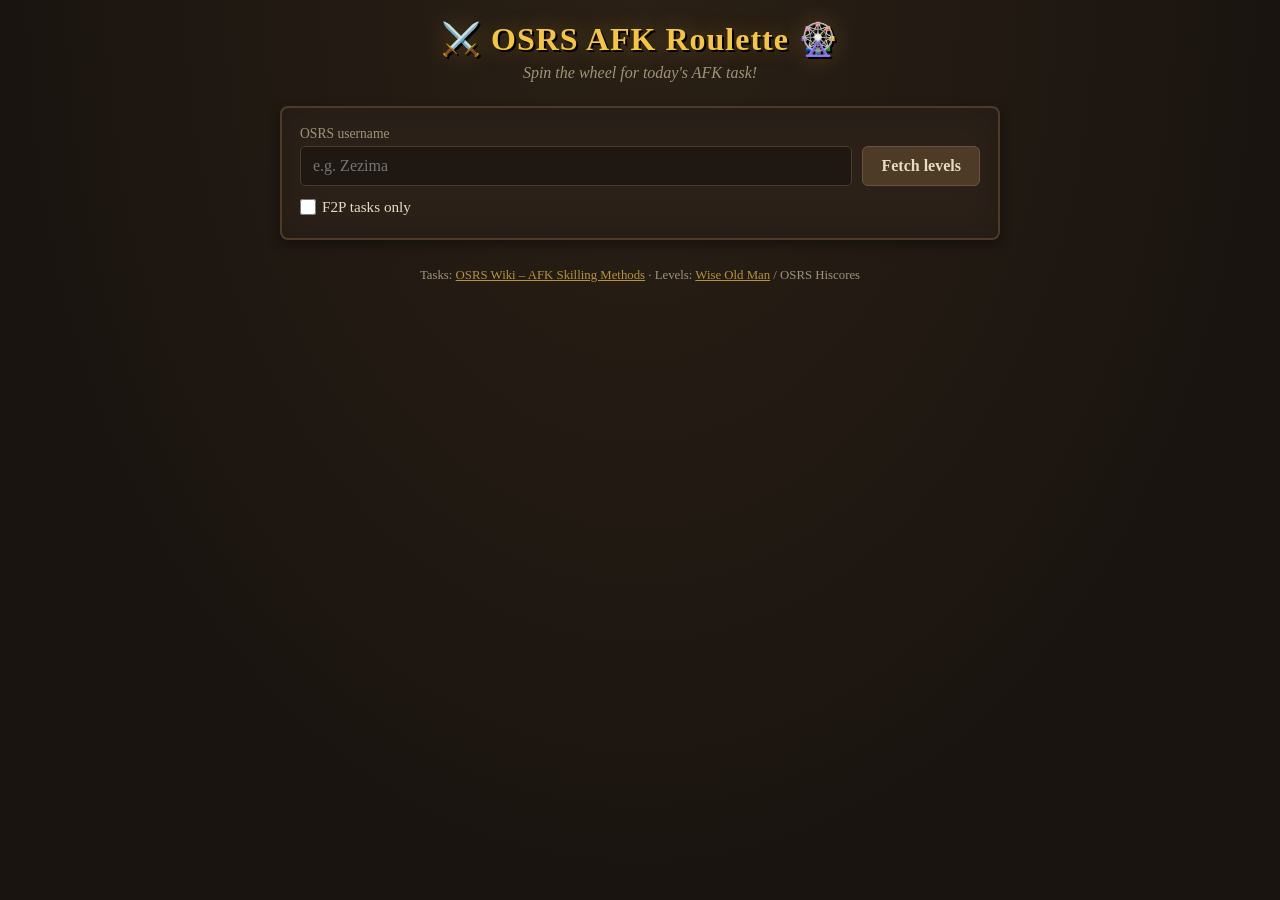
==== index.html @ 3f383de9 "Move Discord webhook to the server (/api/announce) The channel webhook now lives in the backend's .e" ====
<!DOCTYPE html>
<html lang="en">
<head>
  <meta charset="UTF-8">
  <meta name="viewport" content="width=device-width, initial-scale=1.0">
  <title>OSRS AFK Roulette</title>
  <link rel="icon" href="data:image/svg+xml,<svg xmlns='http://www.w3.org/2000/svg' viewBox='0 0 100 100'><text y='.9em' font-size='90'>🎡</text></svg>">
  <link rel="stylesheet" href="style.css">
</head>
<body>
  <div class="container">
    <header>
      <h1>⚔️ OSRS AFK Roulette 🎡</h1>
      <p class="subtitle">Spin the wheel for today's AFK task!</p>
    </header>

    <section class="panel" id="setup-panel">
      <div class="input-row">
        <div class="field">
          <label for="nick">OSRS username</label>
          <input type="text" id="nick" name="osrs-nick" placeholder="e.g. Zezima" autocomplete="nickname" autocapitalize="off" spellcheck="false">
        </div>
        <button id="fetch-btn" class="btn btn-secondary">Fetch levels</button>
      </div>
      <div class="options-row">
        <label class="checkbox-label">
          <input type="checkbox" id="f2p-only"> F2P tasks only
        </label>
      </div>
      <div id="fetch-status" class="status hidden"></div>
    </section>

    <section class="panel hidden" id="skills-panel">
      <h2 id="skills-title">Levels</h2>
      <div id="skills-grid" class="skills-grid"></div>
      <p id="eligible-count" class="eligible-count"></p>
    </section>

    <section class="wheel-section hidden" id="wheel-section">
      <div class="wheel-wrap">
        <div class="pointer">▼</div>
        <canvas id="wheel" width="520" height="520"></canvas>
      </div>
      <button id="spin-btn" class="btn btn-primary">🎰 Generate today's task!</button>
    </section>

    <section class="panel result-panel hidden" id="result-panel">
      <h2>📜 Today's AFK Task</h2>
      <div id="result-card" class="result-card"></div>
      <div class="result-actions">
        <button id="done-btn" class="btn btn-done">✅ Mark as done</button>
        <button id="discord-btn" class="btn btn-discord">📨 Send to Discord</button>
        <button id="reroll-btn" class="btn btn-secondary">⏭️ Skip &amp; spin again</button>
      </div>
      <div id="discord-status" class="status hidden"></div>
    </section>

    <section class="panel hidden" id="leaderboard-panel">
      <h2>🌍 Shared Leaderboard</h2>
      <div id="leaderboard"></div>
    </section>

    <section class="panel hidden" id="stats-panel">
      <h2>🏆 Highscores</h2>
      <div id="stats-grid" class="stats-grid"></div>
      <h3 class="stats-subtitle">Tasks done per skill</h3>
      <div id="skill-stats" class="skill-stats"></div>
      <h3 class="stats-subtitle">History</h3>
      <div id="history-list" class="history-list"></div>
    </section>

    <footer>
      <p>Tasks: <a href="https://oldschool.runescape.wiki/w/Guide:AFK_Skilling_Methods" target="_blank" rel="noopener">OSRS Wiki – AFK Skilling Methods</a>
      · Levels: <a href="https://wiseoldman.net" target="_blank" rel="noopener">Wise Old Man</a> / OSRS Hiscores</p>
    </footer>
  </div>

  <script src="tasks.js"></script>
  <script src="app.js"></script>
</body>
</html>
---- style.css ----
* { box-sizing: border-box; margin: 0; padding: 0; }

:root {
  --bg: #1a1410;
  --panel: #2b2119;
  --panel-border: #4d3b28;
  --parchment: #d8c7a0;
  --gold: #f5c542;
  --gold-dim: #b8933a;
  --text: #e8dcc0;
  --text-dim: #a09378;
  --red: #c0392b;
  --green: #4caf50;
  --discord: #5865f2;
}

body {
  background: var(--bg);
  background-image: radial-gradient(ellipse at 50% 0%, #2a2015 0%, #1a1410 70%);
  color: var(--text);
  font-family: Georgia, 'Times New Roman', serif;
  min-height: 100vh;
  padding: 20px 12px 40px;
}

.container { max-width: 720px; margin: 0 auto; }

header { text-align: center; margin-bottom: 24px; }
h1 {
  color: var(--gold);
  font-size: 2rem;
  text-shadow: 2px 2px 0 #000, 0 0 24px rgba(245, 197, 66, 0.3);
  letter-spacing: 1px;
}
.subtitle { color: var(--text-dim); margin-top: 6px; font-style: italic; }

.panel {
  background: var(--panel);
  border: 2px solid var(--panel-border);
  border-radius: 8px;
  padding: 18px;
  margin-bottom: 18px;
  box-shadow: 0 4px 12px rgba(0,0,0,0.4), inset 0 0 40px rgba(0,0,0,0.2);
}

h2 { color: var(--gold); font-size: 1.2rem; margin-bottom: 12px; }

.input-row { display: flex; gap: 10px; align-items: flex-end; flex-wrap: wrap; }
.field { flex: 1; min-width: 180px; }
label { display: block; color: var(--text-dim); font-size: 0.85rem; margin-bottom: 4px; }

input[type="text"], input[type="password"] {
  width: 100%;
  background: #1f1812;
  border: 1px solid var(--panel-border);
  border-radius: 5px;
  color: var(--text);
  font-size: 1rem;
  padding: 10px 12px;
  font-family: inherit;
}
input:focus { outline: none; border-color: var(--gold-dim); }

.options-row {
  display: flex; justify-content: space-between; align-items: center;
  margin-top: 12px; flex-wrap: wrap; gap: 8px;
}
.checkbox-label { display: flex; align-items: center; gap: 6px; color: var(--text); font-size: 0.95rem; cursor: pointer; }
.checkbox-label input { accent-color: var(--gold); width: 16px; height: 16px; }

.btn {
  border: none; border-radius: 6px; cursor: pointer;
  font-family: inherit; font-size: 1rem; font-weight: bold;
  padding: 10px 18px;
  transition: transform 0.1s, filter 0.15s;
}
.btn:hover:not(:disabled) { filter: brightness(1.15); transform: translateY(-1px); }
.btn:disabled { opacity: 0.5; cursor: not-allowed; }

.btn-primary {
  background: linear-gradient(180deg, var(--gold) 0%, var(--gold-dim) 100%);
  color: #241a08;
  font-size: 1.15rem;
  padding: 14px 28px;
  box-shadow: 0 3px 0 #7a5f1e, 0 6px 14px rgba(0,0,0,0.5);
}
.btn-secondary { background: #4d3b28; color: var(--text); border: 1px solid #6b5438; }
.btn-discord { background: var(--discord); color: #fff; }
.btn-link { background: none; border: none; color: var(--text-dim); cursor: pointer; font-family: inherit; font-size: 0.9rem; text-decoration: underline; }
.btn-link:hover { color: var(--gold); }

.hint { color: var(--text-dim); font-size: 0.8rem; margin-top: 6px; }

.status { margin-top: 12px; padding: 10px 12px; border-radius: 6px; font-size: 0.95rem; }
.status.info { background: #2a3a4a; color: #a8c8e8; }
.status.error { background: #4a2222; color: #f0a0a0; }
.status.success { background: #22402a; color: #a0e8b0; }

.skills-grid {
  display: grid;
  grid-template-columns: repeat(auto-fill, minmax(118px, 1fr));
  gap: 6px;
}
.skill-cell {
  display: flex; align-items: center; gap: 6px;
  background: #221a13; border: 1px solid #3a2d1e;
  border-radius: 5px; padding: 6px 8px; font-size: 0.85rem;
}
.skill-cell .lvl { margin-left: auto; color: var(--gold); font-weight: bold; }
.eligible-count { margin-top: 12px; color: var(--text-dim); font-size: 0.9rem; }

.wheel-section { text-align: center; margin-bottom: 18px; }
.wheel-wrap { position: relative; display: inline-block; margin-bottom: 16px; }
#wheel { max-width: 100%; height: auto; filter: drop-shadow(0 6px 20px rgba(0,0,0,0.6)); }
.pointer {
  position: absolute; top: -6px; left: 50%; transform: translateX(-50%);
  font-size: 2rem; color: var(--red); z-index: 2;
  text-shadow: 0 2px 4px #000;
}

.result-panel { text-align: center; border-color: var(--gold-dim); }
.result-card {
  background: var(--parchment);
  color: #2b2119;
  border-radius: 8px;
  padding: 20px;
  margin-bottom: 16px;
  box-shadow: inset 0 0 30px rgba(120, 90, 40, 0.25);
}
.result-card .task-name { font-size: 1.5rem; font-weight: bold; margin-bottom: 6px; }
.result-card .task-skill { font-size: 1.05rem; margin-bottom: 10px; }
.result-card .task-meta { font-size: 0.9rem; color: #5a4a30; }
.result-card .task-meta div { margin-top: 4px; }
.result-actions { display: flex; gap: 10px; justify-content: center; flex-wrap: wrap; }
.btn-done { background: linear-gradient(180deg, #4caf50 0%, #2e7d32 100%); color: #fff; }

.skill-icon { width: 20px; height: 20px; object-fit: contain; vertical-align: -4px; image-rendering: pixelated; }
.result-card .skill-icon { width: 26px; height: 26px; }
.result-card .task-name a { color: #6a3f00; text-decoration: underline; }
.result-card .task-name a:hover { color: #9c5a00; }

.stats-grid {
  display: grid;
  grid-template-columns: repeat(auto-fit, minmax(130px, 1fr));
  gap: 8px;
}
.stat-card {
  background: #221a13; border: 1px solid #3a2d1e; border-radius: 6px;
  padding: 12px; text-align: center;
}
.stat-card .stat-value { font-size: 1.6rem; font-weight: bold; color: var(--gold); }
.stat-card .stat-label { font-size: 0.8rem; color: var(--text-dim); margin-top: 2px; }

.stats-subtitle { color: var(--gold-dim); font-size: 1rem; margin: 16px 0 8px; }
.skill-stats { display: flex; flex-wrap: wrap; gap: 6px; }
.skill-stat-chip {
  display: inline-flex; align-items: center; gap: 6px;
  background: #221a13; border: 1px solid #3a2d1e; border-radius: 14px;
  padding: 4px 10px; font-size: 0.85rem;
}
.skill-stat-chip b { color: var(--gold); }

.lb-table { width: 100%; border-collapse: collapse; font-size: 0.92rem; }
.lb-table th {
  text-align: left; color: var(--gold-dim); font-size: 0.8rem;
  padding: 6px 8px; border-bottom: 1px solid var(--panel-border);
}
.lb-table td { padding: 7px 8px; border-bottom: 1px solid #2e241a; }
.lb-table tr.me td { background: rgba(245, 197, 66, 0.08); }
.lb-table .lb-rank { width: 36px; text-align: center; }
.lb-table .lb-num { text-align: right; }

.history-list { display: flex; flex-direction: column; gap: 4px; }
.history-row {
  display: flex; align-items: center; gap: 8px;
  background: #221a13; border-radius: 5px; padding: 6px 10px; font-size: 0.88rem;
}
.history-row .h-date { color: var(--text-dim); min-width: 84px; }
.history-row .h-task { flex: 1; }
.history-row .h-status { font-size: 0.8rem; }
.history-row.done .h-status { color: var(--green); }
.history-row.skipped .h-status { color: #e67e22; }

footer { text-align: center; color: var(--text-dim); font-size: 0.8rem; margin-top: 28px; }
footer a { color: var(--gold-dim); }

.hidden { display: none !important; }

@media (max-width: 560px) {
  h1 { font-size: 1.5rem; }
  #wheel { width: 320px; height: 320px; }
}
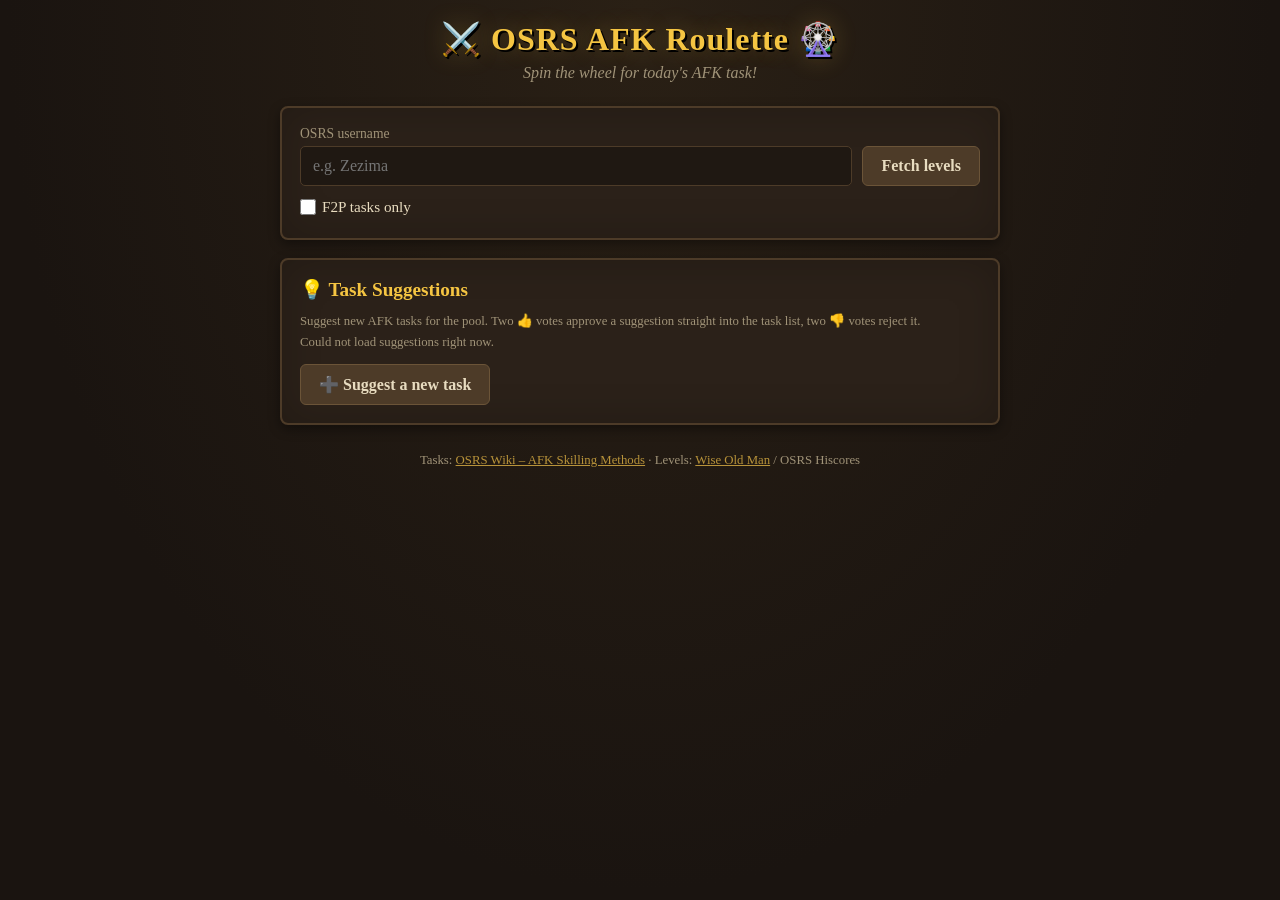
==== commit 3b561d71: "Add community task suggestions with voting Suggest form (skill-requirement grid with level inputs, A" ====
--- a/index.html
+++ b/index.html
@@ -55,6 +55,30 @@
       <div id="discord-status" class="status hidden"></div>
     </section>
 
+    <section class="panel" id="suggestions-panel">
+      <h2 id="suggestions">💡 Task Suggestions</h2>
+      <p class="hint">Suggest new AFK tasks for the pool. Two 👍 votes approve a suggestion straight into the task list, two 👎 votes reject it.</p>
+      <div id="suggestions-list" class="suggestions-list"></div>
+      <button id="suggest-toggle" class="btn btn-secondary">➕ Suggest a new task</button>
+      <form id="suggest-form" class="suggest-form hidden">
+        <div class="input-row">
+          <div class="field"><label for="sug-name">Task name *</label><input id="sug-name" maxlength="80" placeholder="e.g. Motherlode Mine"></div>
+          <div class="field"><label for="sug-skill">Main skill (icon) *</label><select id="sug-skill"></select></div>
+        </div>
+        <div class="input-row">
+          <div class="field"><label for="sug-afk">AFK time per click</label><input id="sug-afk" maxlength="20" placeholder="e.g. 5:00"></div>
+          <div class="field"><label for="sug-url">Wiki link (optional)</label><input id="sug-url" maxlength="200" placeholder="https://oldschool.runescape.wiki/w/..."></div>
+        </div>
+        <div class="field"><label for="sug-notes">Notes (quests, items...)</label><input id="sug-notes" maxlength="200" placeholder="optional"></div>
+        <label class="checkbox-label"><input type="checkbox" id="sug-f2p"> Doable on F2P</label>
+        <h3 class="stats-subtitle">Skill requirements — fill in levels, leave the rest empty</h3>
+        <div id="sug-reqs" class="sug-reqs-grid"></div>
+        <button type="submit" class="btn btn-primary" id="sug-submit">📨 Submit suggestion</button>
+        <div id="suggest-status" class="status hidden"></div>
+      </form>
+      <div id="vote-status" class="status hidden"></div>
+    </section>
+
     <section class="panel hidden" id="leaderboard-panel">
       <h2>🌍 Shared Leaderboard</h2>
       <div id="leaderboard"></div>
--- a/style.css
+++ b/style.css
@@ -160,6 +160,57 @@
 }
 .skill-stat-chip b { color: var(--gold); }
 
+select {
+  width: 100%;
+  background: #1f1812;
+  border: 1px solid var(--panel-border);
+  border-radius: 5px;
+  color: var(--text);
+  font-size: 1rem;
+  padding: 10px 12px;
+  font-family: inherit;
+}
+select:focus { outline: none; border-color: var(--gold-dim); }
+
+.suggestions-list { display: flex; flex-direction: column; gap: 10px; margin-bottom: 14px; }
+.suggestion-card {
+  background: #221a13; border: 1px solid #3a2d1e; border-radius: 6px;
+  padding: 12px 14px;
+}
+.suggestion-card .sug-title { font-size: 1.05rem; font-weight: bold; color: var(--gold); }
+.suggestion-card .sug-title a { color: var(--gold); }
+.suggestion-card .sug-meta { color: var(--text-dim); font-size: 0.85rem; margin: 6px 0; }
+.suggestion-card .sug-meta div { margin-top: 2px; }
+.sug-votes { display: flex; align-items: center; gap: 8px; margin-top: 8px; }
+.vote-btn {
+  background: #2e241a; border: 1px solid #4d3b28; border-radius: 6px;
+  color: var(--text); cursor: pointer; font-family: inherit; font-size: 0.95rem;
+  padding: 6px 14px; transition: filter 0.15s;
+}
+.vote-btn:hover:not(:disabled) { filter: brightness(1.25); }
+.vote-btn:disabled { opacity: 0.5; cursor: not-allowed; }
+.vote-btn.my-vote { border-color: var(--gold); background: #3a2d1e; }
+
+.suggest-form { margin-top: 14px; padding: 14px; background: #221a13; border-radius: 6px; border: 1px dashed var(--panel-border); }
+.suggest-form .input-row { margin-bottom: 10px; }
+.suggest-form .field { margin-bottom: 10px; }
+.suggest-form .btn { margin-top: 12px; }
+.sug-reqs-grid {
+  display: grid;
+  grid-template-columns: repeat(auto-fill, minmax(150px, 1fr));
+  gap: 6px;
+}
+.sug-req-cell {
+  display: flex; align-items: center; gap: 6px;
+  background: #1f1812; border: 1px solid #3a2d1e; border-radius: 5px;
+  padding: 4px 8px; font-size: 0.82rem;
+}
+.sug-req-cell span { flex: 1; }
+.sug-req-cell input {
+  width: 52px; padding: 4px 6px; font-size: 0.9rem; text-align: center;
+  background: #171209; border: 1px solid var(--panel-border); border-radius: 4px; color: var(--text);
+}
+
 .lb-table { width: 100%; border-collapse: collapse; font-size: 0.92rem; }
 .lb-table th {
   text-align: left; color: var(--gold-dim); font-size: 0.8rem;
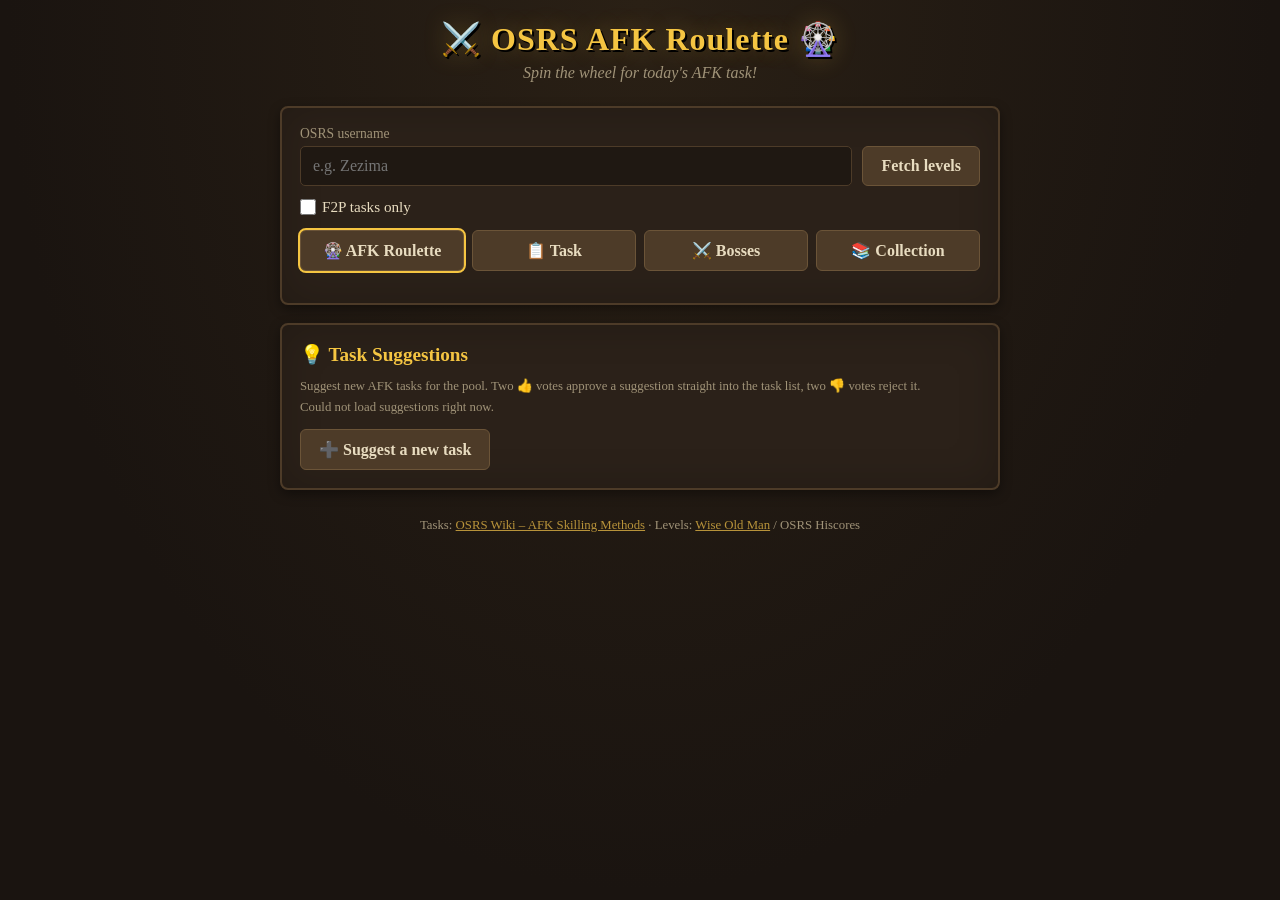
==== commit 4d91bbac: "Always-visible main tabs: AFK Roulette / Task / Bosses / Collection The tasker is no longer hidden b" ====
--- a/index.html
+++ b/index.html
@@ -28,8 +28,15 @@
         </label>
       </div>
       <div id="fetch-status" class="status hidden"></div>
+      <div class="tier-btns" id="main-tabs">
+        <button class="btn btn-secondary tier-btn active" data-tab="afk">🎡 AFK Roulette</button>
+        <button class="btn btn-secondary tier-btn" data-tab="task">📋 Task</button>
+        <button class="btn btn-secondary tier-btn" data-tab="boss">⚔️ Bosses</button>
+        <button class="btn btn-secondary tier-btn" data-tab="collection">📚 Collection</button>
+      </div>
     </section>
 
+    <div id="tab-afk">
     <section class="panel hidden" id="skills-panel">
       <h2 id="skills-title">Levels</h2>
       <div id="skills-grid" class="skills-grid"></div>
@@ -54,6 +61,25 @@
       </div>
       <div id="discord-status" class="status hidden"></div>
     </section>
+    </div>
+
+    <div id="tab-tasker" class="hidden">
+    <section class="panel" id="tasker-panel">
+      <h2 id="tasker-title">🎯 Task Generator</h2>
+      <p class="hint">Slayer-style tasks filtered by your levels — your task stays active until you finish or skip it. Fetch your levels first, then roll!</p>
+      <div class="tasker-center">
+        <div class="wheel-wrap hidden" id="tasker-wheel-wrap">
+          <div class="pointer">▼</div>
+          <canvas id="tasker-wheel" width="520" height="520"></canvas>
+        </div>
+        <button id="tasker-roll-btn" class="btn btn-primary">🎲 Roll a task</button>
+      </div>
+      <div id="tasker-result"></div>
+      <div id="tasker-status" class="status hidden"></div>
+      <h3 class="stats-subtitle">🏆 Task Generator Highscores</h3>
+      <div id="tasker-hs"><span class="hint">No completed tasks yet.</span></div>
+    </section>
+    </div>
 
     <section class="panel" id="suggestions-panel">
       <h2 id="suggestions">💡 Task Suggestions</h2>
--- a/style.css
+++ b/style.css
@@ -111,7 +111,7 @@
 
 .wheel-section { text-align: center; margin-bottom: 18px; }
 .wheel-wrap { position: relative; display: inline-block; margin-bottom: 16px; }
-#wheel { max-width: 100%; height: auto; filter: drop-shadow(0 6px 20px rgba(0,0,0,0.6)); }
+.wheel-wrap canvas { max-width: 100%; height: auto; filter: drop-shadow(0 6px 20px rgba(0,0,0,0.6)); }
 .pointer {
   position: absolute; top: -6px; left: 50%; transform: translateX(-50%);
   font-size: 2rem; color: var(--red); z-index: 2;
@@ -172,6 +172,14 @@
 }
 select:focus { outline: none; border-color: var(--gold-dim); }
 
+.tier-btns { display: flex; gap: 8px; flex-wrap: wrap; margin: 10px 0 14px; }
+.tier-btn { flex: 1; min-width: 100px; }
+.tier-btn.active { outline: 2px solid var(--gold); }
+.tasker-center { text-align: center; margin-bottom: 12px; }
+#tasker-result .result-card { margin-top: 12px; }
+#tasker-result .task-meta { font-size: 0.9rem; color: #5a4a30; margin-top: 6px; }
+#tasker-result .result-actions { margin-top: 12px; }
+
 .suggestions-list { display: flex; flex-direction: column; gap: 10px; margin-bottom: 14px; }
 .suggestion-card {
   background: #221a13; border: 1px solid #3a2d1e; border-radius: 6px;
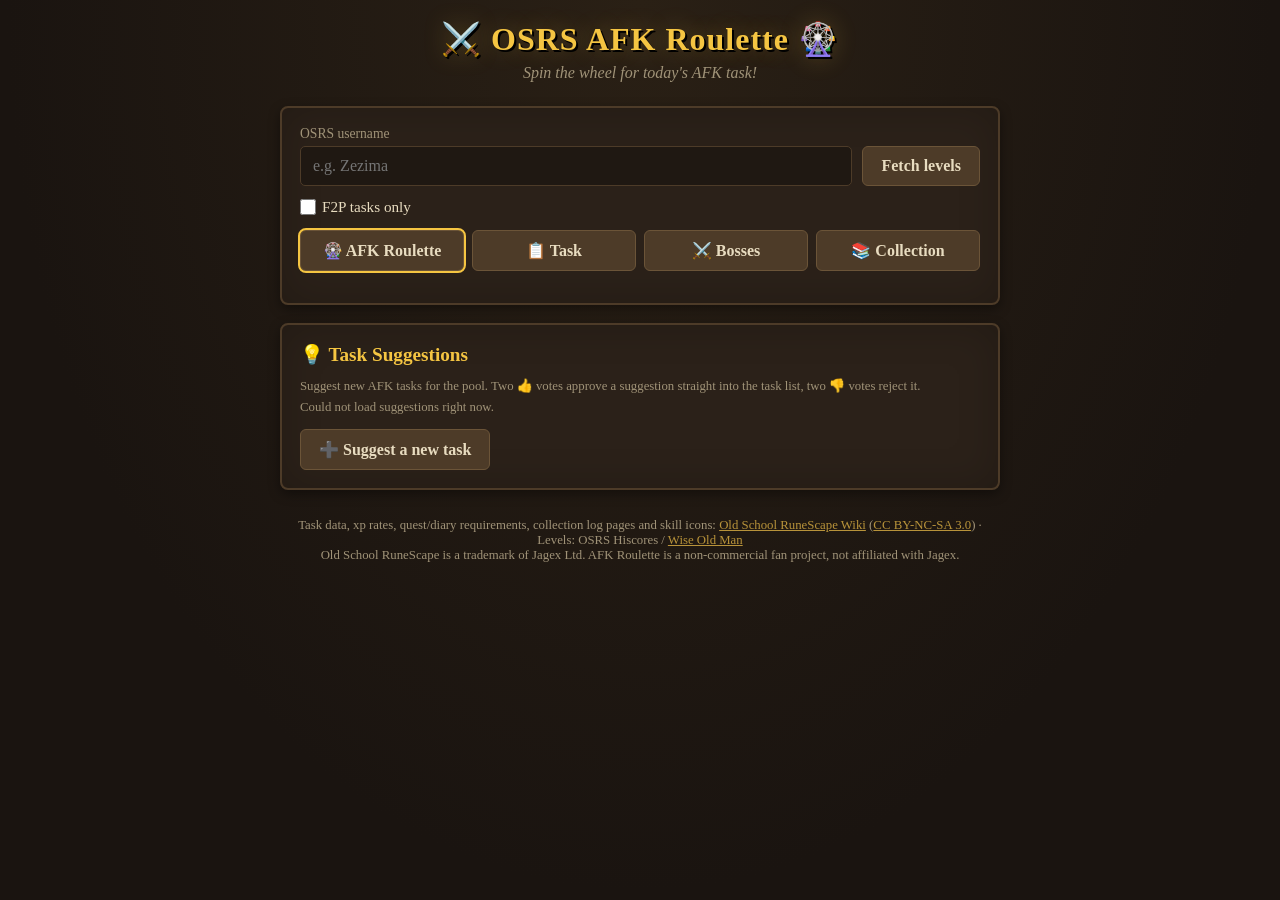
==== commit 7d9807ef: "Own collection log task data from the OSRS Wiki, attribution footer Replace the third-party collecti" ====
--- a/index.html
+++ b/index.html
@@ -120,8 +120,11 @@
     </section>
 
     <footer>
-      <p>Tasks: <a href="https://oldschool.runescape.wiki/w/Guide:AFK_Skilling_Methods" target="_blank" rel="noopener">OSRS Wiki – AFK Skilling Methods</a>
-      · Levels: <a href="https://wiseoldman.net" target="_blank" rel="noopener">Wise Old Man</a> / OSRS Hiscores</p>
+      <p>Task data, xp rates, quest/diary requirements, collection log pages and skill icons:
+      <a href="https://oldschool.runescape.wiki" target="_blank" rel="noopener">Old School RuneScape Wiki</a>
+      (<a href="https://creativecommons.org/licenses/by-nc-sa/3.0/" target="_blank" rel="noopener">CC BY-NC-SA 3.0</a>)
+      · Levels: OSRS Hiscores / <a href="https://wiseoldman.net" target="_blank" rel="noopener">Wise Old Man</a></p>
+      <p>Old School RuneScape is a trademark of Jagex Ltd. AFK Roulette is a non-commercial fan project, not affiliated with Jagex.</p>
     </footer>
   </div>
 
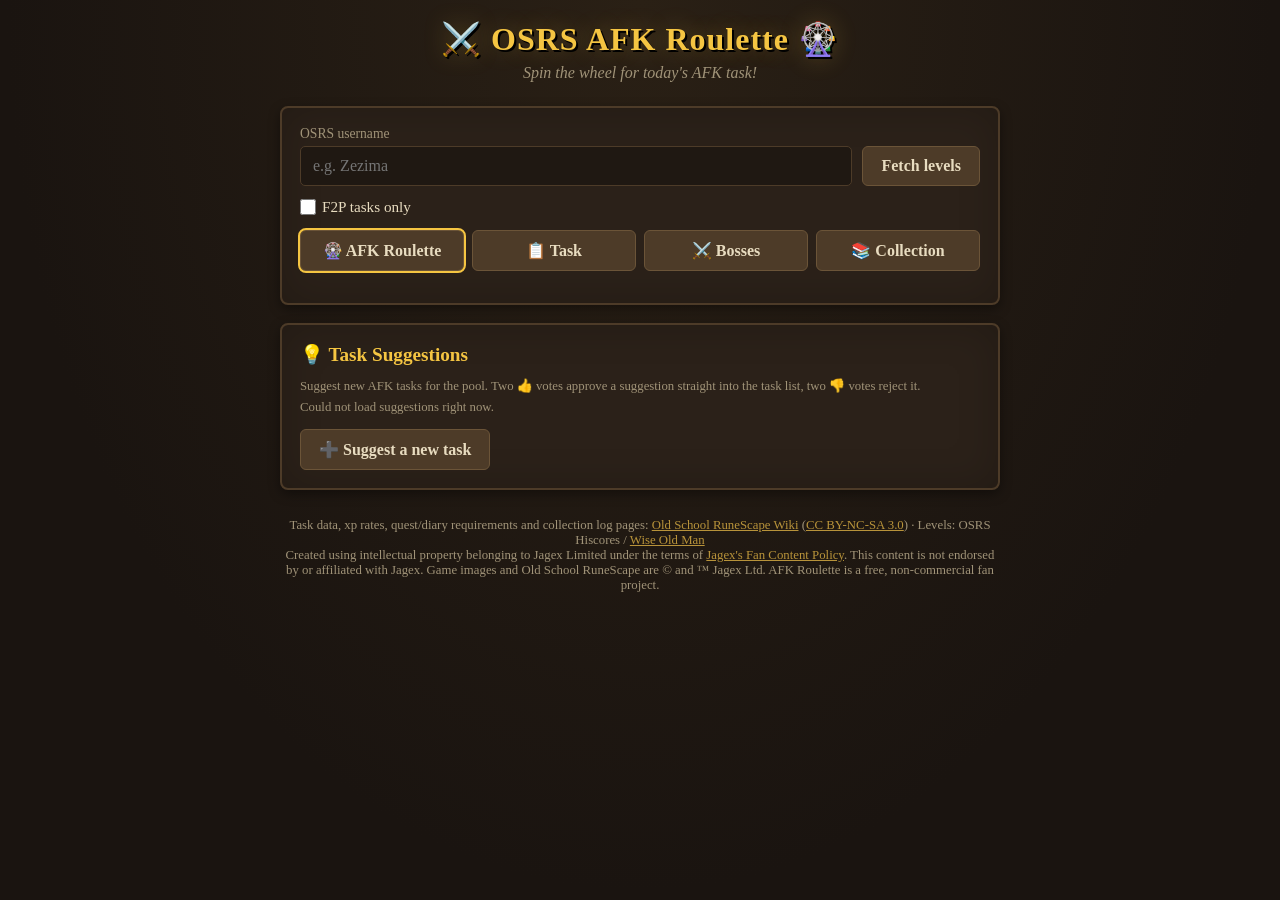
==== commit b278247d: "Jagex Fan Content Policy attribution in the footer Co-Authored-By: Claude Opus 5.5 <noreply@anthropi" ====
--- a/index.html
+++ b/index.html
@@ -120,11 +120,14 @@
     </section>
 
     <footer>
-      <p>Task data, xp rates, quest/diary requirements, collection log pages and skill icons:
+      <p>Task data, xp rates, quest/diary requirements and collection log pages:
       <a href="https://oldschool.runescape.wiki" target="_blank" rel="noopener">Old School RuneScape Wiki</a>
       (<a href="https://creativecommons.org/licenses/by-nc-sa/3.0/" target="_blank" rel="noopener">CC BY-NC-SA 3.0</a>)
       · Levels: OSRS Hiscores / <a href="https://wiseoldman.net" target="_blank" rel="noopener">Wise Old Man</a></p>
-      <p>Old School RuneScape is a trademark of Jagex Ltd. AFK Roulette is a non-commercial fan project, not affiliated with Jagex.</p>
+      <p>Created using intellectual property belonging to Jagex Limited under the terms of
+      <a href="https://legal.jagex.com/docs/policies/fan-content-policy" target="_blank" rel="noopener">Jagex's Fan Content Policy</a>.
+      This content is not endorsed by or affiliated with Jagex. Game images and Old School RuneScape are © and ™ Jagex Ltd.
+      AFK Roulette is a free, non-commercial fan project.</p>
     </footer>
   </div>
 
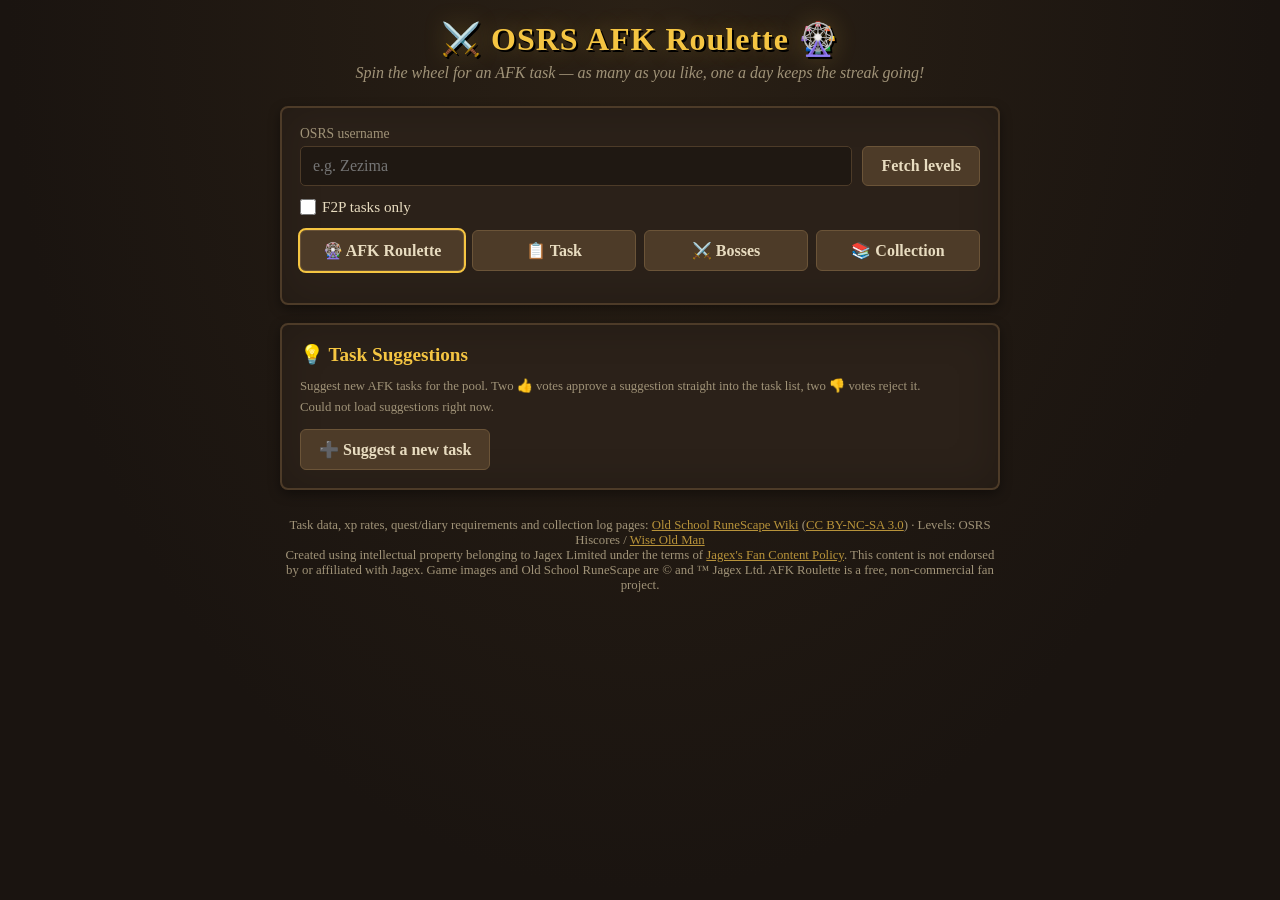
==== commit f68d1b3f: "Unlimited AFK tasks a day; streak counts days Rolling after a done AFK task gives a new one (API, Di" ====
--- a/index.html
+++ b/index.html
@@ -11,7 +11,7 @@
   <div class="container">
     <header>
       <h1>⚔️ OSRS AFK Roulette 🎡</h1>
-      <p class="subtitle">Spin the wheel for today's AFK task!</p>
+      <p class="subtitle">Spin the wheel for an AFK task — as many as you like, one a day keeps the streak going!</p>
     </header>
 
     <section class="panel" id="setup-panel">
@@ -48,11 +48,11 @@
         <div class="pointer">▼</div>
         <canvas id="wheel" width="520" height="520"></canvas>
       </div>
-      <button id="spin-btn" class="btn btn-primary">🎰 Generate today's task!</button>
+      <button id="spin-btn" class="btn btn-primary">🎰 Generate an AFK task!</button>
     </section>
 
     <section class="panel result-panel hidden" id="result-panel">
-      <h2>📜 Today's AFK Task</h2>
+      <h2>📜 Your AFK Task</h2>
       <div id="result-card" class="result-card"></div>
       <div class="result-actions">
         <button id="done-btn" class="btn btn-done">✅ Mark as done</button>
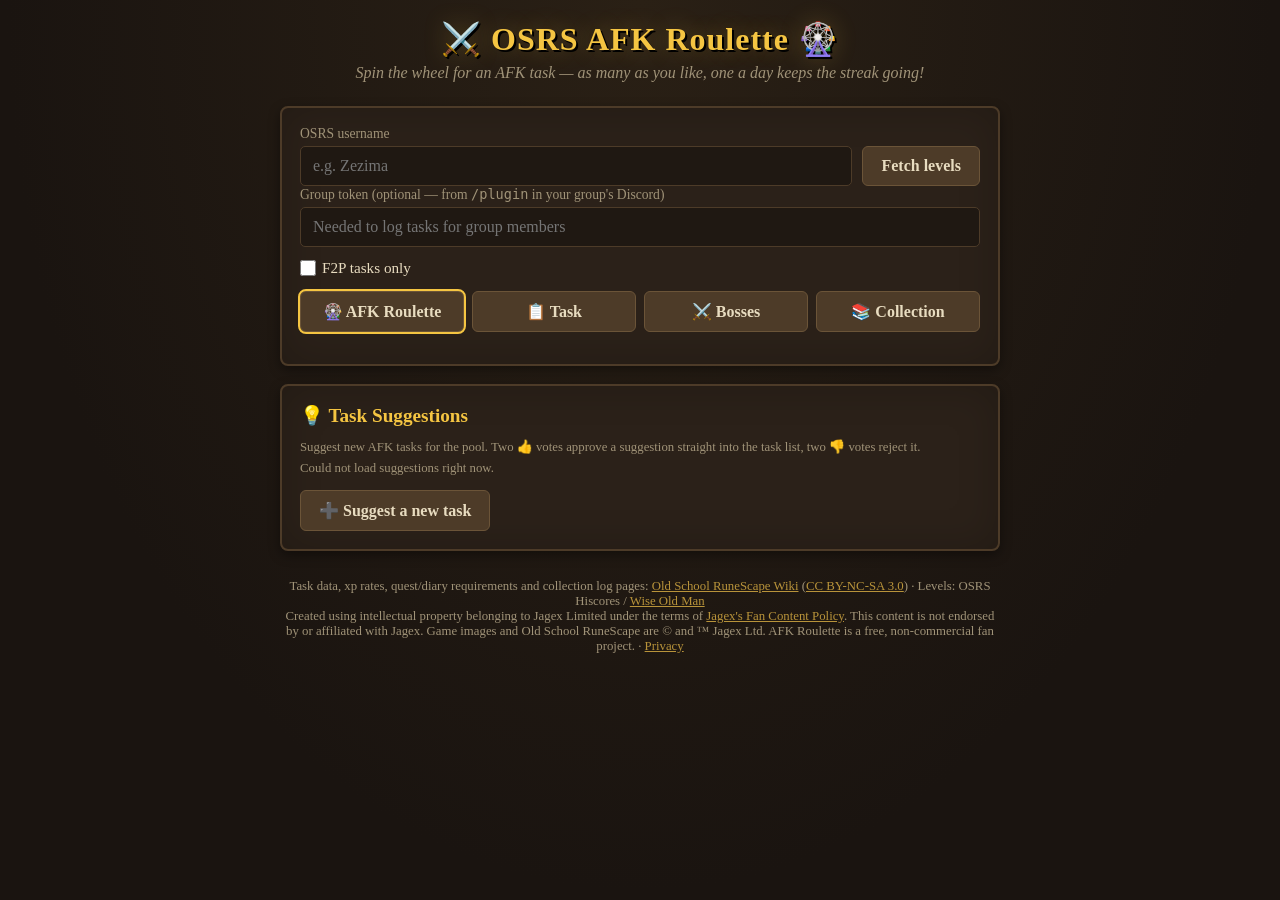
==== commit ec113af8: "Security hardening before the plugin goes public Website: escape all server/user data before innerHT" ====
--- a/index.html
+++ b/index.html
@@ -3,6 +3,7 @@
 <head>
   <meta charset="UTF-8">
   <meta name="viewport" content="width=device-width, initial-scale=1.0">
+  <meta http-equiv="Content-Security-Policy" content="default-src 'self'; script-src 'self'; style-src 'self' 'unsafe-inline'; img-src 'self' data: https://oldschool.runescape.wiki; connect-src https://afk-api.rosu.fi https://api.wiseoldman.net https://api.allorigins.win; object-src 'none'; base-uri 'none'; form-action 'self'">
   <title>OSRS AFK Roulette</title>
   <link rel="icon" href="data:image/svg+xml,<svg xmlns='http://www.w3.org/2000/svg' viewBox='0 0 100 100'><text y='.9em' font-size='90'>🎡</text></svg>">
   <link rel="stylesheet" href="style.css">
@@ -21,6 +22,12 @@
           <input type="text" id="nick" name="osrs-nick" placeholder="e.g. Zezima" autocomplete="nickname" autocapitalize="off" spellcheck="false">
         </div>
         <button id="fetch-btn" class="btn btn-secondary">Fetch levels</button>
+      </div>
+      <div class="input-row">
+        <div class="field">
+          <label for="group-token">Group token (optional — from <code>/plugin</code> in your group's Discord)</label>
+          <input type="password" id="group-token" name="group-token" placeholder="Needed to log tasks for group members" autocomplete="off" spellcheck="false">
+        </div>
       </div>
       <div class="options-row">
         <label class="checkbox-label">
@@ -127,7 +134,7 @@
       <p>Created using intellectual property belonging to Jagex Limited under the terms of
       <a href="https://legal.jagex.com/docs/policies/fan-content-policy" target="_blank" rel="noopener">Jagex's Fan Content Policy</a>.
       This content is not endorsed by or affiliated with Jagex. Game images and Old School RuneScape are © and ™ Jagex Ltd.
-      AFK Roulette is a free, non-commercial fan project.</p>
+      AFK Roulette is a free, non-commercial fan project. · <a href="privacy.html">Privacy</a></p>
     </footer>
   </div>
 
